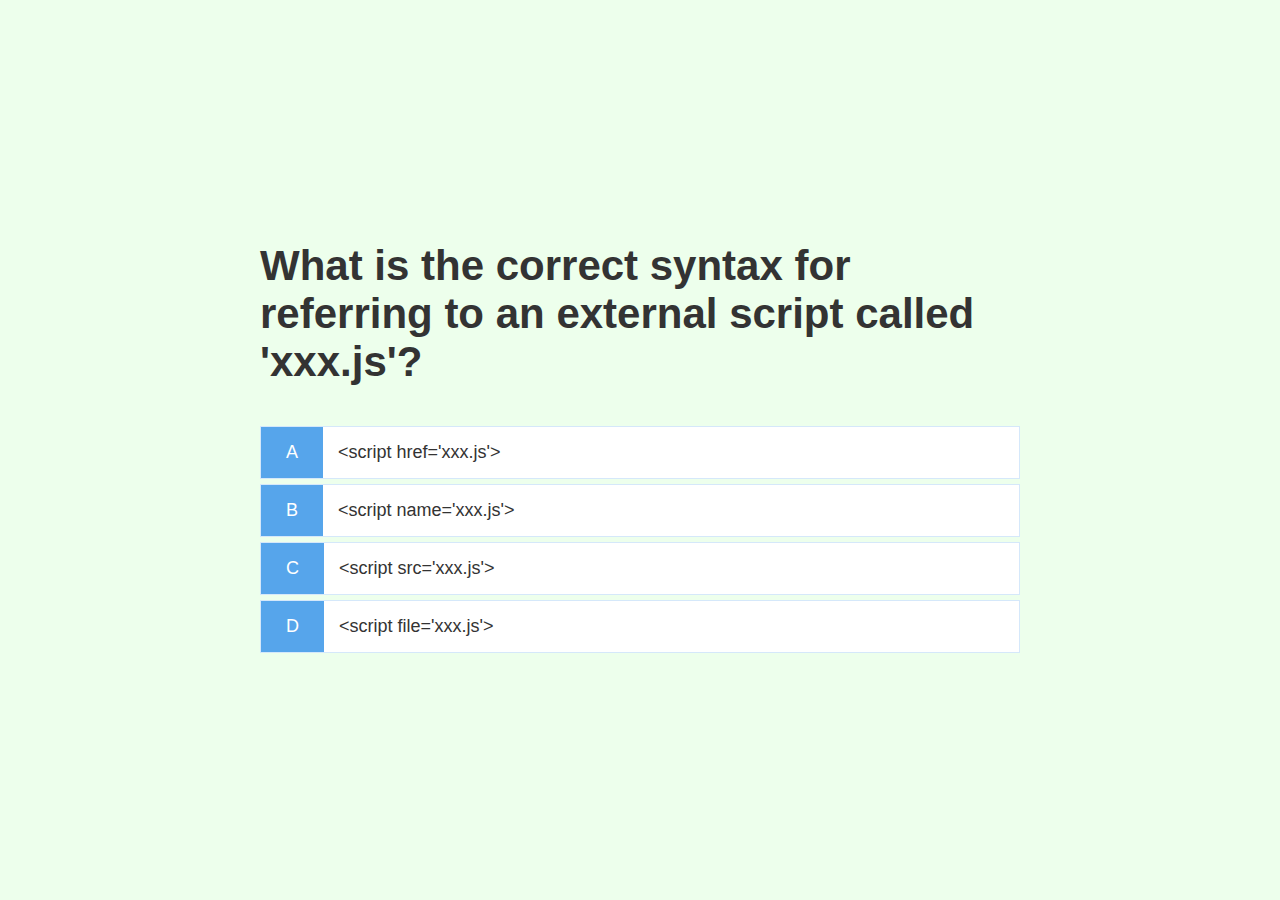
==== game.html @ 934623dc "game html, css and js" ====
<!DOCTYPE html>
<html lang="en">

<head>
  <meta charset="UTF-8">
  <meta http-equiv="X-UA-Compatible" content="IE=edge">
  <meta name="viewport" content="width=device-width, initial-scale=1.0">
  <title>Quick Quiz - Play</title>
  <link rel="stylesheet" href="app.css" />
  <link rel="stylesheet" href="game.css" />
</head>

<body>
  <div class="container">
    <div id="game" class="justify-center flex-column">
      <h2 id="question">What is the answer to this questions?</h2>
      <div class="choice-container">
        <p class="choice-prefix">A</p>
        <p class="choice-text" data-number="1">Choice 1</p>
      </div>
      <div class="choice-container">
        <p class="choice-prefix">B</p>
        <p class="choice-text" data-number="2">Choice 2</p>
      </div>
      <div class="choice-container">
        <p class="choice-prefix">C</p>
        <p class="choice-text" data-number="3">Choice 3</p>
      </div>
      <div class="choice-container">
        <p class="choice-prefix">D</p>
        <p class="choice-text" data-number="4">Choice 4</p>
      </div>
    </div>
  </div>

  <script src="game.js"></script>
</body>

</html>
---- app.css ----
:root {
  background-color: #edffec;
  font-size: 62.5%;
}

* {
  box-sizing: border-box;
  font-family: Arial, Helvetica, sans-serif;
  margin: 0;
  padding: 0;
  color: #333
}

h1,h2,h3,h4 {
  margin-bottom: 1rem;
}

h1{
  font-size: 5.4rem;
  color: #56a5eb;
  margin-bottom: 5rem;
}

h1 > span {
  font-size: 2.4rem;
  font-weight: 500;
}

h2{
  font-size: 4.2rem;
  margin-bottom: 4rem;
  font-weight: 700;
}

h3 {
  font-size: 2.8rem;
  font-weight: 500;
}

/* UTILITIES */
.container {
  width: 100vw;
  height: 100vh;
  display: flex;
  justify-content: center;
  align-items: center;
  max-width: 80rem;
  margin: 0 auto;
  padding: 2rem;
}

.container > * {
  width: 100%;
}

.flex-column {
  display: flex;
  flex-direction: column;
}

.flex-center {
  justify-content: center;
  align-items: center;
}

.justify-center {
  justify-content: center;
}

.text-center {
  text-align: center;
}

.hidden {
  display: none;
}

/* BUTTONS */
.btn {
  font-size: 1.8rem;
  padding: 1rem 0;
  width: 20rem;
  text-align: center;
  border: 0.1rem solid #56a5eb;
  margin-bottom: 1rem;
  text-decoration: none;
  color: #56a5eb;
  background-color: white;
}

.btn:hover {
  cursor: pointer;
  box-shadow: 0 0.4rem 1.4rem 0 rgba(86, 185, 235, 0.5);
  transform: translateY(-0.1rem);
  transition: transform 500ms;
}

.btn[disabled]:hover {
  cursor: not-allowed;
  box-shadow: none;
  transform: none;
}
---- game.css ----
.choice-container {
  display: flex;
  margin-bottom: 0.5rem;
  width: 100%;
  font-size: 1.8rem;
  border: 0.1rem solid rgb(86, 165, 235, 0.25);
  background-color: white;
}

.choice-container:hover {
  cursor: pointer;
  box-shadow: 0 0.4rem 1.4rem 0 rgba(86, 185, 235, 0.5);
  transform: translateY(-0.1rem);
  transition: transform 500ms;
}

.choice-prefix {
  padding: 1.5rem 2.5rem;
  background-color: #56a5eb;
  color: white
}

.choice-text {
  padding: 1.5rem;
  width: 100%;
}
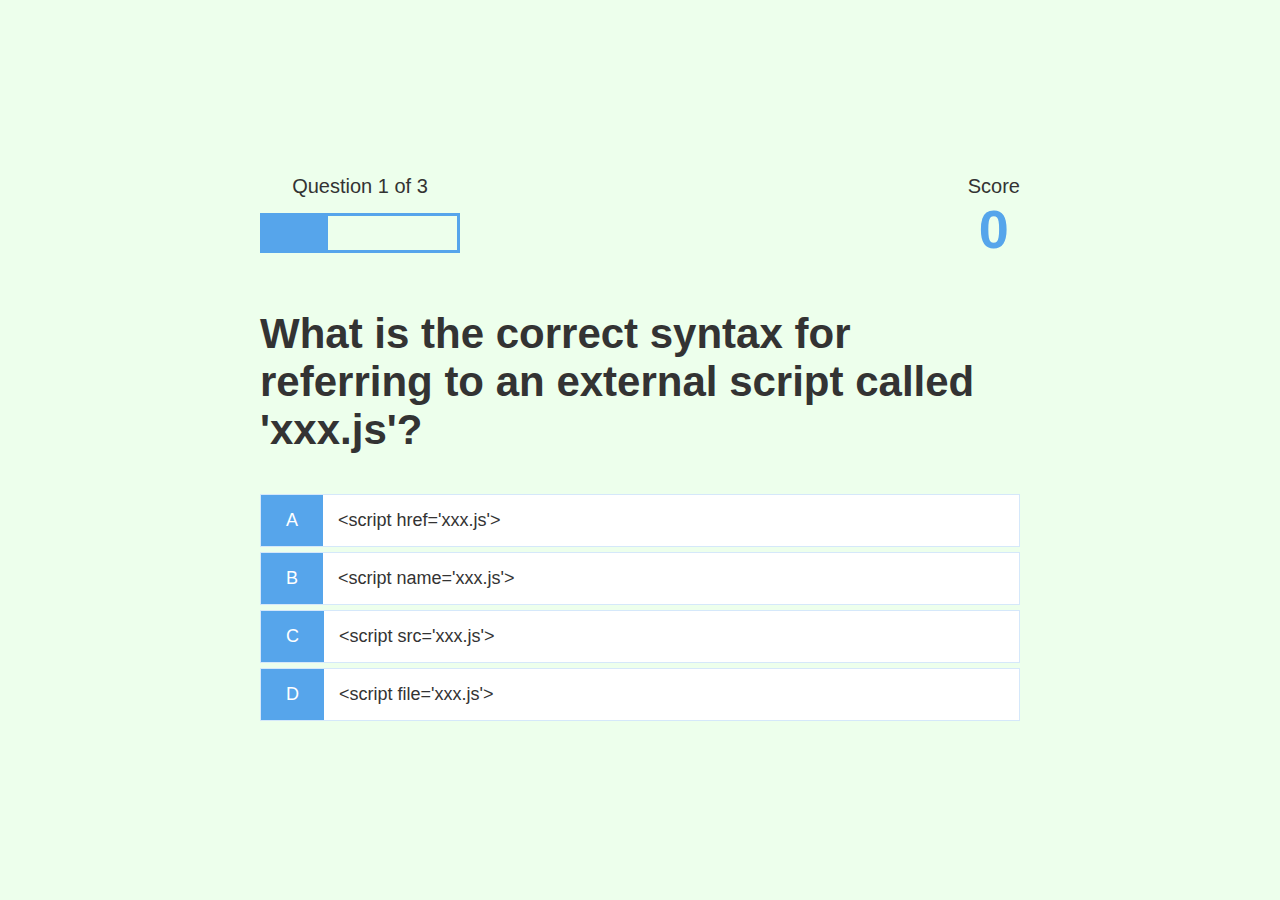
==== commit ce39b8f6: "progress bar" ====
--- a/game.html
+++ b/game.html
@@ -13,6 +13,24 @@
 <body>
   <div class="container">
     <div id="game" class="justify-center flex-column">
+      <div id="hud">
+        <div id="hud-item">
+          <p id="progressText" class="hud-prefix">
+            Question
+          </p>
+          <div id="progressBar">
+            <div id="progressBarFull"></div>
+          </div>
+        </div>
+        <div id="hud-item">
+          <p class="hud-prefix">
+            Score
+          </p>
+          <h1 class="hud-main-text" id="score">
+            0
+          </h1>
+        </div>
+      </div>
       <h2 id="question">What is the answer to this questions?</h2>
       <div class="choice-container">
         <p class="choice-prefix">A</p>
--- a/game.css
+++ b/game.css
@@ -23,4 +23,40 @@
 .choice-text {
   padding: 1.5rem;
   width: 100%;
+}
+
+.correct {
+  background-color: #28a745;
+}
+
+.incorrect {
+  background-color: #dc3545;
+}
+
+/* HUD */
+#hud {
+  display: flex;
+  justify-content: space-between;
+}
+
+.hud-prefix {
+  text-align: center;
+  font-size: 2rem;
+}
+
+.hud-main-text {
+  text-align: center;
+}
+
+#progressBar {
+  width: 20rem;
+  height: 4rem;
+  border: 0.3rem solid #56a5eb;
+  margin-top: 1.5rem;
+}
+
+#progressBarFull {
+  height: 3.4rem;
+  background-color: #56a5eb;
+  width: 0%;
 }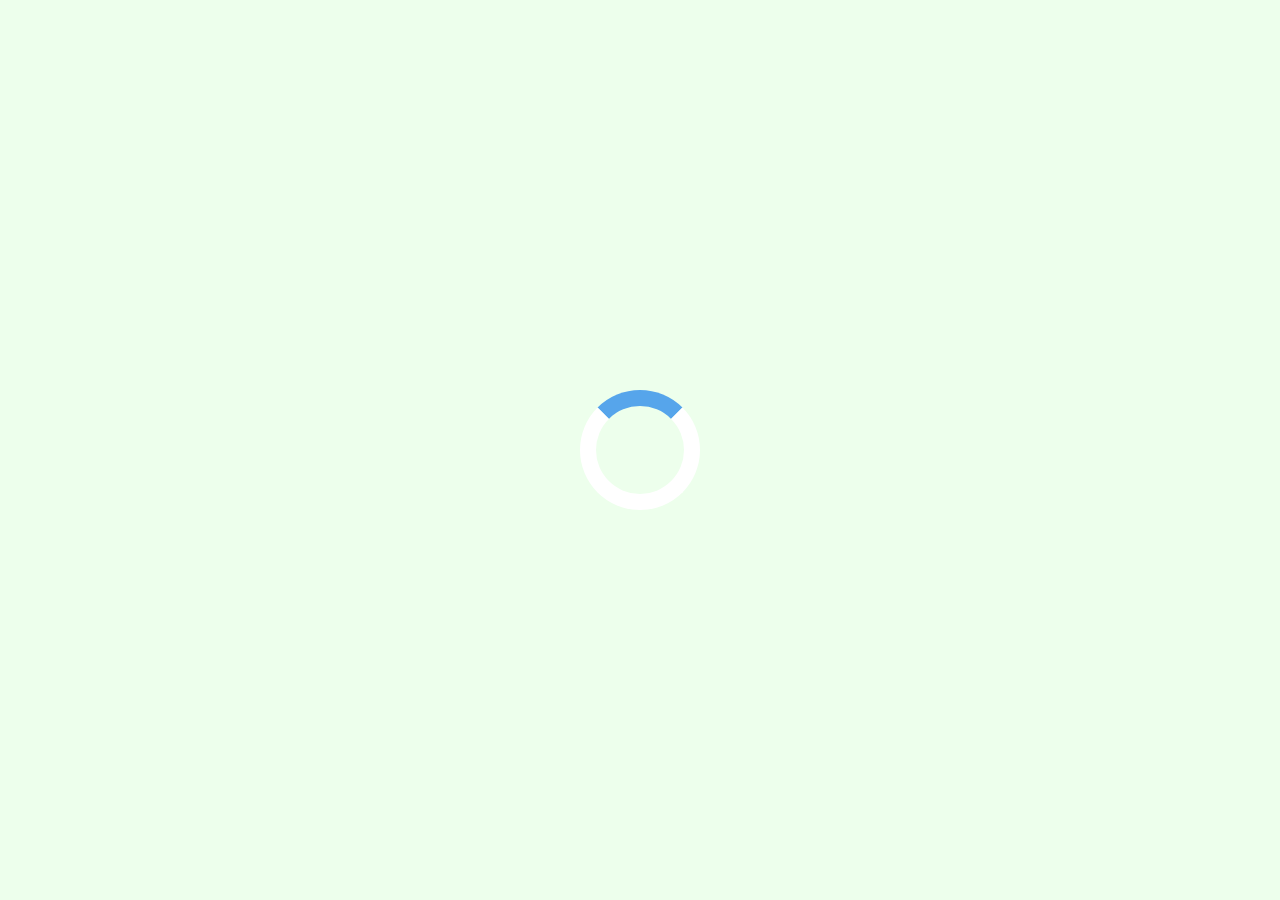
==== commit 42485932: "added loader animation" ====
--- a/game.html
+++ b/game.html
@@ -12,7 +12,8 @@
 
 <body>
   <div class="container">
-    <div id="game" class="justify-center flex-column">
+    <div id="loader"></div>
+    <div id="game" class="justify-center flex-column hidden">
       <div id="hud">
         <div id="hud-item">
           <p id="progressText" class="hud-prefix">
@@ -31,22 +32,22 @@
           </h1>
         </div>
       </div>
-      <h2 id="question">What is the answer to this questions?</h2>
+      <h2 id="question"></h2>
       <div class="choice-container">
         <p class="choice-prefix">A</p>
-        <p class="choice-text" data-number="1">Choice 1</p>
+        <p class="choice-text" data-number="1"></p>
       </div>
       <div class="choice-container">
         <p class="choice-prefix">B</p>
-        <p class="choice-text" data-number="2">Choice 2</p>
+        <p class="choice-text" data-number="2"></p>
       </div>
       <div class="choice-container">
         <p class="choice-prefix">C</p>
-        <p class="choice-text" data-number="3">Choice 3</p>
+        <p class="choice-text" data-number="3"></p>
       </div>
       <div class="choice-container">
         <p class="choice-prefix">D</p>
-        <p class="choice-text" data-number="4">Choice 4</p>
+        <p class="choice-text" data-number="4"></p>
       </div>
     </div>
   </div>
--- a/app.css
+++ b/app.css
@@ -8,14 +8,17 @@
   font-family: Arial, Helvetica, sans-serif;
   margin: 0;
   padding: 0;
-  color: #333
+  color: #333;
 }
 
-h1,h2,h3,h4 {
+h1,
+h2,
+h3,
+h4 {
   margin-bottom: 1rem;
 }
 
-h1{
+h1 {
   font-size: 5.4rem;
   color: #56a5eb;
   margin-bottom: 5rem;
@@ -26,7 +29,7 @@
   font-weight: 500;
 }
 
-h2{
+h2 {
   font-size: 4.2rem;
   margin-bottom: 4rem;
   font-weight: 700;
@@ -99,4 +102,25 @@
   cursor: not-allowed;
   box-shadow: none;
   transform: none;
-}+}
+
+/* FORMS */
+form {
+  width: 100%;
+  display: flex;
+  flex-direction: column;
+  align-items: center;
+}
+
+input {
+  margin-bottom: 1rem;
+  width: 20rem;
+  padding: 1.5rem;
+  font-size: 1.8rem;
+  border: none;
+  box-shadow: 0 0.1rem 1.4rem 0 rgba(86, 185, 235, 0.5);
+}
+
+input::placeholder {
+  color: #aaa;
+}
--- a/game.css
+++ b/game.css
@@ -17,7 +17,7 @@
 .choice-prefix {
   padding: 1.5rem 2.5rem;
   background-color: #56a5eb;
-  color: white
+  color: white;
 }
 
 .choice-text {
@@ -59,4 +59,23 @@
   height: 3.4rem;
   background-color: #56a5eb;
   width: 0%;
-}+}
+
+/* LOADER */
+#loader {
+  border: 1.6rem solid white;
+  border-radius: 50%;
+  border-top: 1.6rem solid #56a5eb;
+  width: 12rem;
+  height: 12rem;
+  animation: spin 2s linear infinite;
+}
+
+@keyframes spin {
+  0% {
+    transform: rotate(0deg);
+  }
+  100% {
+    transform: rotate(360deg);
+  }
+}
